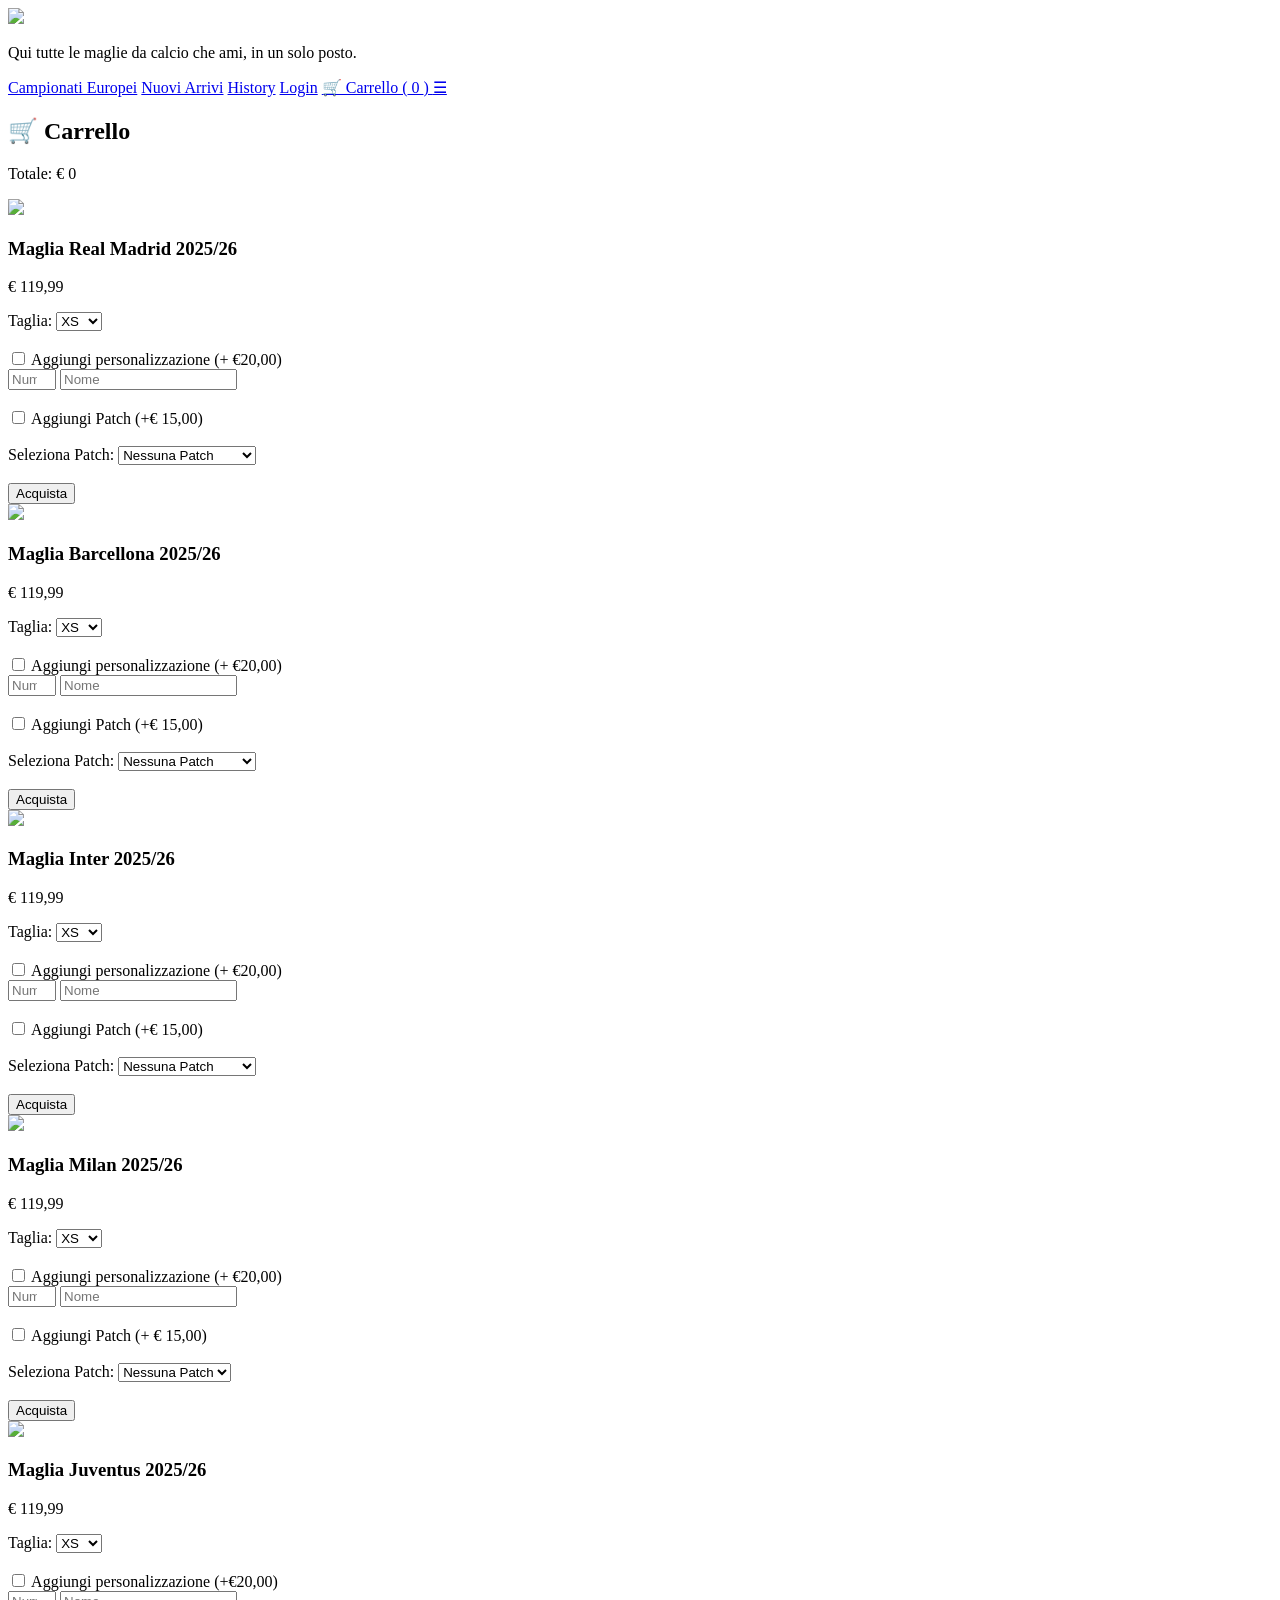
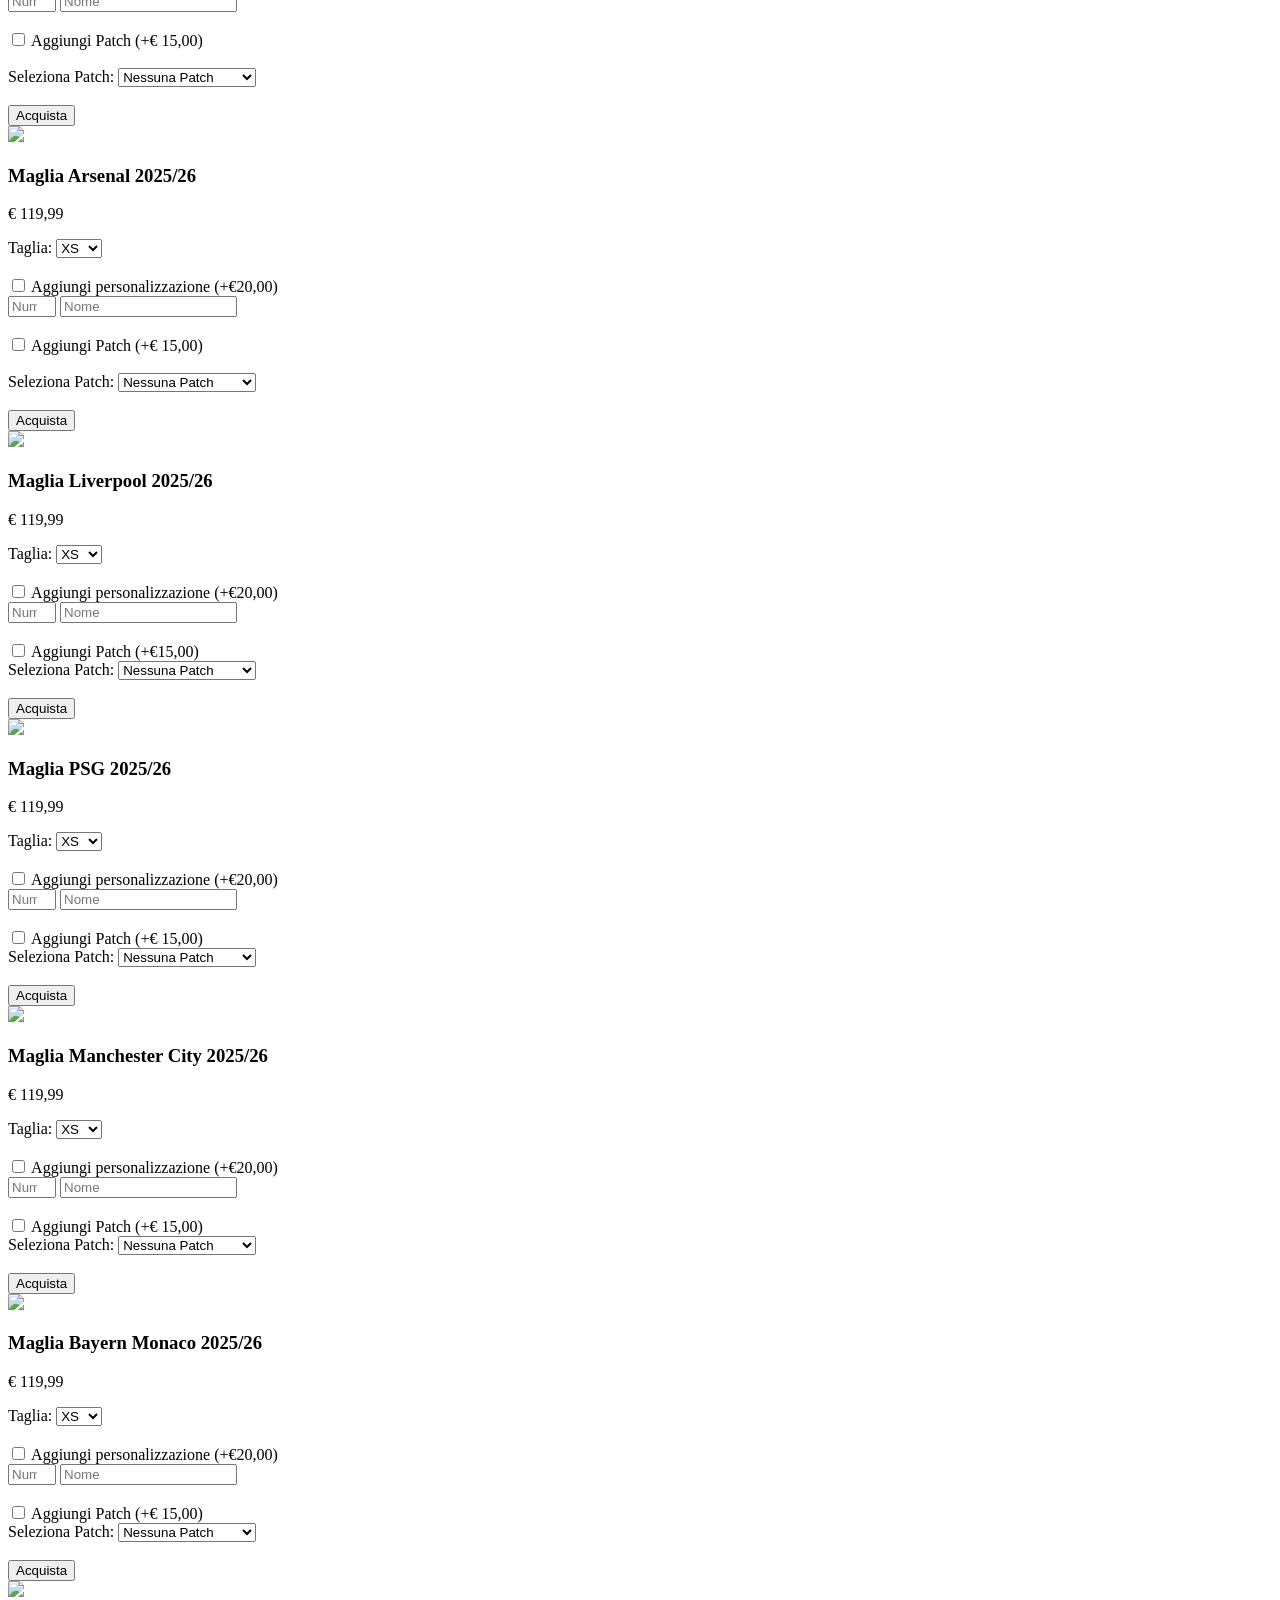
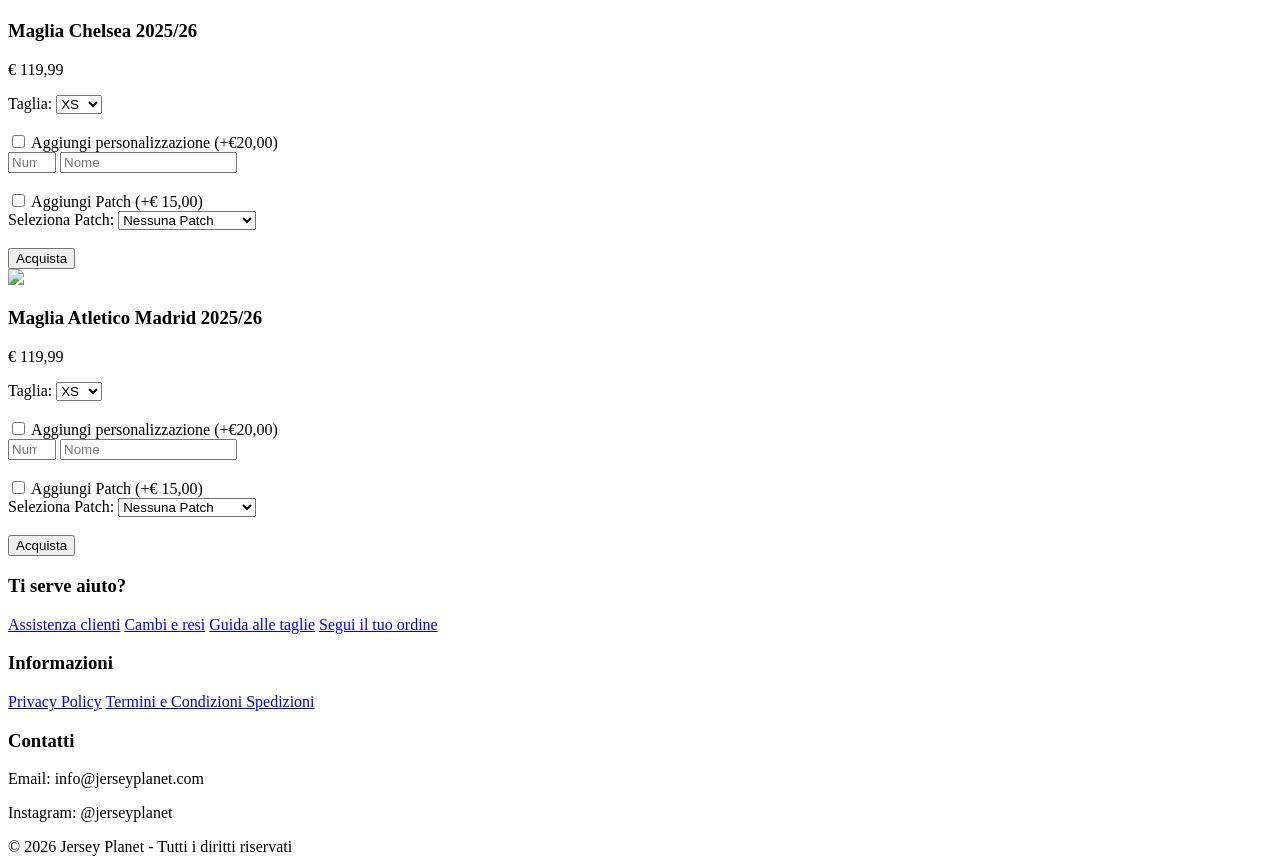
==== index.html @ 5592aa40 "Add files via upload" ====
<!DOCTYPE html> 
<html>
    <head>
        <title> Jersey Planet</title>
        <link rel="icon" type="image/png" href="Immagini/Logo/Logo Sito Web.png">
        <meta name="viewport" content="width=device-width, initial-scale=1.0">
        <link rel="stylesheet" href="style.css">
    </head>
    <body>
            <div class="header">
                <img src="Immagini/Logo/Bianco su sfondo nero jersey.jpg">
                <p> Qui tutte le maglie da calcio che ami, in un solo posto.</p>
            </div>

           
            <div class="topnav" id="myTopnav">
                <a href="#">Campionati Europei</a>
                <a href="#">Nuovi Arrivi</a>
                <a href="#">History</a>
                <a href="#" class="right">Login</a> 
                <a href="#" id="cart-button">
                    🛒 Carrello (<span id="cart-count"> 0 </span>)   
                </a>
                <a href="javascript:void(0);" class="icon" onclick="toggleMenu()">
                   ☰
                </a>
                 
            </div>

            <div class="cart">
                <h2> 🛒 Carrello </h2>
                <ul id="cart-items"></ul>
                <p class="totale">
                    Totale: € <span id="cart-total"> 0 </span></p>
                </p>
            </div>

            <div class="prodotti">
                <div class="squadra">
                    <img src="Immagini/Maglie/Maglia Real.jpg">
                    <h3> Maglia Real Madrid 2025/26 </h3>
                    <p>  € 119,99</p>
                    <form>
                    <label for="size"> Taglia:</label>
                    <select name="size">
                        <option value="XS"> XS </option>
                        <option value="S"> S </option>
                        <option value="M"> M </option>
                        <option value="L"> L </option>
                        <option value="XL"> XL </option>
                        <option value="2XL"> 2XL </option>
                    </select>
                    <br> <br>

                    <label>
                        <input type="checkbox" name="personalizzazione">
                            Aggiungi personalizzazione (+ €20,00)
                        </label>
                    <br>
                    <input type="number" placeholder="Numero" min="1" max="99">
                    <input type="nome" placeholder="Nome">
                     <br> <br>   
                    
                    <label>
                        <input type="checkbox" name="patch">
                            Aggiungi Patch (+€ 15,00)
                    </label>
                    <br> <br>
                    <label> Seleziona Patch: </label>
                    <select name="patchType">
                        <option value=""> Nessuna Patch</option>
                        <option value="La Liga"> La Liga</option>
                        <option value="Champions League"> Champions League</option>
                    </select>
                    <br> <br>
                    <button type="button"
                     onclick="addToCart('Maglia Real Madrid 2025/26',119.99)" >
                        Acquista
                    </button>
                            
                </form>
                </div>
                   

                <div class="squadra">
                    <img src="Immagini/Maglie/Maglia Barca.jpg">
                    <h3> Maglia Barcellona 2025/26</h3>
                    <p> € 119,99 </p>
                    <form>
                    <label for="size"> Taglia:</label>
                    <select name="size">
                        <option value="XS"> XS </option>
                        <option value="S"> S </option>
                        <option value="M"> M </option>
                        <option value="L"> L </option>
                        <option value="XL"> XL </option>
                        <option value="2XL">2XL</option>
                    </select>
                    <br> <br>
                    <label>
                        <input type="checkbox" name="personalizzazione">
                            Aggiungi personalizzazione (+ €20,00)
                        
                    </label>
                    <br> 
                    <input type="number" placeholder="Numero" min="1" max="99">
                    <input type="nome" placeholder="Nome">
                    
                    <br> <br>
                    <label>
                        <input type="checkbox" name="patch">
                            Aggiungi Patch (+€ 15,00)
                        
                    </label>
                    <br> <br>
                    <label> Seleziona Patch: </label>
                    <select name="patchType">
                        <option value=""> Nessuna Patch</option>
                        <option value="La Liga"> La Liga</option>
                        <option value="Champions League"> Champions League</option>
                    </select>
                    <br> <br>
                    <button type="button" onclick="addToCart('Maglia Barcellona 2025/26',119.99)" >
                        Acquista
                    </button>
                </form>
                </div>
                <div class="squadra">
                    <img src="Immagini/Maglie/Maglia Inter.jpg">
                    <h3> Maglia Inter 2025/26</h3>
                    <p> € 119,99 </p>
                    <form>
                    <label for="size"> Taglia:</label>
                    <select name="size">
                        <option value="XS"> XS </option>
                        <option value="S"> S </option>
                        <option value="M"> M </option>
                        <option value="L"> L </option>
                        <option value="XL"> XL </option>
                        <option value="2XL"> 2XL</option>
                    </select>
                    <br> <br>
                    <label>
                        <input type="checkbox" name="personalizzazione">
                            Aggiungi personalizzazione (+ €20,00)
                        
                    </label>
                    <br> 
                    <input type="number" placeholder="Numero" min="1" max="99">
                    <input type="nome" placeholder="Nome">
                    
                    <br> <br>
                    <label>
                        <input type="checkbox" name="patch">
                            Aggiungi Patch (+€ 15,00)
                    </label>
                    <br> <br>
                    <label> Seleziona Patch: </label>
                    <select name="patchType">
                        <option value=""> Nessuna Patch</option>
                        <option value="Serie A"> Serie A </option>
                        <option value="Champions League"> Champions League</option>
                    </select>
                    <br> <br>
                    <button type="button" onclick="addToCart('Maglia Inter 2025/26',119.99)" >
                        Acquista
                    </button>
                </form>
                </div>
                <div class="squadra">
                    <img src="Immagini/Maglie/Maglia Milan.jpg">
                    <h3> Maglia Milan 2025/26</h3>
                    <p> € 119,99</p>
                    <form>
                    <label for="size"> Taglia:</label>
                    <select name="size">
                        <option value="XS"> XS </option>
                        <option value="S"> S </option>
                        <option value="M"> M </option>
                        <option value="L"> L </option>
                        <option value="XL"> XL </option>
                        <option value="2XL"> 2XL</option>
                    </select>
                    <br> <br>
                    <label>
                        <input type="checkbox" name="personalizzazione">
                            Aggiungi personalizzazione (+ €20,00)
                    </label>
                    <br> 
                    <input type="number" placeholder="Numero" min="1" max="99">
                    <input type="nome" placeholder="Nome">
                    
                    <br> <br>
                    <label>
                        <input type="checkbox" name="patch">
                            Aggiungi Patch (+ € 15,00)
                    </label>
                    <br> <br>
                    <label> Seleziona Patch: </label>
                    <select name="patchType">
                        <option value=""> Nessuna Patch</option>
                        <option value="Serie A"> Serie A</option>
                    </select>
                    <br> <br>
                    <button type="button" onclick="addtoCart('Maglia Milan 2025/26',119.99)" >
                        Acquista
                    </button>
                </form>
                </div>
                <div class="squadra">
                    <img src="Immagini/Maglie/Maglia Juve.jpg">
                    <h3> Maglia Juventus 2025/26 </h3>
                    <p> € 119,99 </p>
                    <form>
                        <label for="size"> Taglia:</label>
                        <select name="size">
                            <option value="XS"> XS</option>
                            <option value="S"> S</option>
                            <option value="M"> M</option>
                            <option value="L"> L</option>
                            <option value="XL"> XL</option>
                            <option value="2XL"> 2XL</option>
                        </select>
                        <br> <br>
                        <label>
                            <input type="checkbox" name="personalizzazione">
                            Aggiungi personalizzazione (+€20,00)
                            
                        </label>
                        <br>
                        <input type="number" placeholder="Numero" min="1" max="99">
                        <input type="nome" placeholder="Nome">
                        
                        <br> <br>
                        <label>
                            <input type="checkbox" name="patch">
                            Aggiungi Patch (+€ 15,00)
                        </label>
                        <br> <br>
                    <label> Seleziona Patch: </label>
                    <select name="patchType">
                        <option value=""> Nessuna Patch</option>
                        <option value="Serie a"> Serie A</option>
                        <option value="Champions League"> Champions League</option>
                    </select>
                        <br> <br>
                        <button type="button" onclick="addToCart('Maglia Juventus 2025/26',119.99)" >
                        Acquista
                    </button>
                    </form>
                    
                </div>
                <div class="squadra">
                    <img src="Immagini/Maglie/Maglia Arsenal.jpg">
                    <h3> Maglia Arsenal 2025/26 </h3>
                    <p> € 119,99 </p>
                    <form>
                        <label for="size"> Taglia:</label>
                        <select name="size">
                            <option value="XS"> XS</option>
                            <option value="S"> S</option>
                            <option value="M"> M</option>
                            <option value="L"> L</option>
                            <option value="XL"> XL</option>
                            <option value="2XL"> 2XL</option>
                        </select>
                        <br> <br>
                        <label>
                            <input type="checkbox" name="personalizzazione">
                            Aggiungi personalizzazione (+€20,00)
                            
                        </label>
                        <br>
                        <input type="number" placeholder="Numero" min="1" max="99">
                        <input type="nome" placeholder="Nome">
                        
                        <br> <br>
                        <label>
                            <input type="checkbox" name="patch">
                            Aggiungi Patch (+€ 15,00)
                        </label>
                        <br> <br>
                    <label> Seleziona Patch: </label>
                    <select name="patchType">
                        <option value=""> Nessuna Patch</option>
                        <option value="Premier League"> Premier League</option>
                        <option value="Champions League"> Champions League</option>
                    </select>
                        <br> <br>
                        <button type="button" onclick="addToCart('Maglia Arsenal 2025/26',119.99)" >
                        Acquista
                    </button>
                    </form>
                    
                </div>
                <div class="squadra">
                    <img src="Immagini/Maglie/Maglia Liverpool.jpg">
                    <h3> Maglia Liverpool 2025/26 </h3>
                    <p> € 119,99 </p>
                    <form>
                        <label for="size"> Taglia: </label>
                        <select name="size">
                            <option value="XS"> XS</option>
                            <option value="S"> S</option>
                            <option value="M"> M</option>
                            <option value="L"> L</option>
                            <option value="XL"> XL </option>
                            <option value="2XL"> 2XL</option>
                        </select>
                        <br> <br>
                        <label>
                            <input type="checkbox" name="personalizzazione">
                            Aggiungi personalizzazione (+€20,00)
                            
                        </label>
                        <br>
                        <input type="number" placeholder="Numero" min="1" max="99"> 
                        <input type="nome" placeholder="Nome">  
                        <br> <br>
                        <label>
                            <input type="checkbox" name="patch">
                            Aggiungi Patch (+€15,00)
                        </label>
                        <br> 
                        <label> Seleziona Patch: </label>
                        <select name="patchType">
                        <option value=""> Nessuna Patch</option>
                        <option value="Premier League"> Premier League</option>
                        <option value="Champions League"> Champions League</option>
                        </select>
                        <br> <br> 
                        <button type="button" onclick="addToCart('Maglia Liverpool 2025/26',119.99)" >
                        Acquista
                    </button>
                    </form>
                </div>
                <div class="squadra">
                    <img src="Immagini/Maglie/Maglia PSG.jpg">
                    <h3> Maglia PSG 2025/26 </h3>
                    <p> € 119,99 </p>
                    <form>
                        <label for="size"> Taglia: </label>
                        <select name="size">
                            <option value="XS"> XS</option>
                            <option value="S"> S</option>
                            <option value="M"> M</option>
                            <option value="L"> L</option>
                            <option value="XL"> XL </option>
                            <option value="2XL"> 2XL</option>
                        </select>
                        <br> <br>
                        <label>
                            <input type="checkbox" name="personalizzazione">
                            Aggiungi personalizzazione (+€20,00)
                            
                        </label>
                        <br>
                        <input type="number" placeholder="Numero" min="1" max="99"> 
                        <input type="nome" placeholder="Nome">  
                        <br> <br>
                        <label>
                            <input type="checkbox" name="patch">
                            Aggiungi Patch (+€ 15,00)
                        </label>
                        <br> 
                        <label> Seleziona Patch: </label>
                        <select name="patchType">
                        <option value=""> Nessuna Patch</option>
                        <option value="Ligue 1"> Ligue 1</option>
                        <option value="Champions League"> Champions League</option>
                        </select>
                        <br> <br> 
                        <button type="button" onclick="addToCart('Maglia PSG 2025/26',119.99)" >
                        Acquista
                    </button>
                    </form>
                </div>
                <div class="squadra">
                    <img src="Immagini/Maglie/Maglia City.jpg">
                    <h3> Maglia Manchester City 2025/26 </h3>
                    <p> € 119,99 </p>
                    <form>
                        <label for="size"> Taglia: </label>
                        <select name="size">
                            <option value="XS"> XS</option>
                            <option value="S"> S</option>
                            <option value="M"> M</option>
                            <option value="L"> L</option>
                            <option value="XL"> XL </option>
                            <option value="2XL"> 2XL</option>
                        </select>
                        <br> <br>
                        <label>
                            <input type="checkbox" name="personalizzazione">
                            Aggiungi personalizzazione (+€20,00)
                            
                        </label>
                        <br>
                        <input type="number" placeholder="Numero" min="1" max="99"> 
                        <input type="nome" placeholder="Nome">  
                        <br> <br>
                        <label>
                            <input type="checkbox" name="patch">
                            Aggiungi Patch (+€ 15,00)
                        </label>
                        <br> 
                        <label> Seleziona Patch: </label>
                        <select name="patchType">
                        <option value=""> Nessuna Patch</option>
                        <option value="Ligue 1"> Premier League</option>
                        <option value="Champions League"> Champions League</option>
                        </select>
                        <br> <br> 
                        <button type="button" onclick="addToCart('Maglia Manchester City 2025/26',119.99)" >
                        Acquista
                    </button>
                    </form>
                </div>
                <div class="squadra">
                    <img src="Immagini/Maglie/Maglia Bayern.jpg">
                    <h3> Maglia Bayern Monaco 2025/26 </h3>
                    <p> € 119,99 </p>
                    <form>
                        <label for="size"> Taglia: </label>
                        <select name="size">
                            <option value="XS"> XS</option>
                            <option value="S"> S</option>
                            <option value="M"> M</option>
                            <option value="L"> L</option>
                            <option value="XL"> XL </option>
                            <option value="2XL"> 2XL</option>
                        </select>
                        <br> <br>
                        <label>
                            <input type="checkbox" name="personalizzazione">
                            Aggiungi personalizzazione (+€20,00)
                            
                        </label>
                        <br>
                        <input type="number" placeholder="Numero" min="1" max="99"> 
                        <input type="nome" placeholder="Nome">  
                        <br> <br>
                        <label>
                            <input type="checkbox" name="patch">
                            Aggiungi Patch (+€ 15,00)
                        </label>
                        <br> 
                        <label> Seleziona Patch: </label>
                        <select name="patchType">
                        <option value=""> Nessuna Patch</option>
                        <option value="Bundesliga"> Bundesliga</option>
                        <option value="Champions League"> Champions League</option>
                        </select>
                        <br> <br> 
                        <button type="button" onclick="addToCart('Maglia Bayern Monaco 2025/26',119.99)" >
                        Acquista
                    </button>
                    </form>
                </div>
                <div class="squadra">
                    <img src="Immagini/Maglie/Maglia Chelsea.jpg">
                    <h3> Maglia Chelsea 2025/26 </h3>
                    <p> € 119,99 </p>
                    <form>
                        <label for="size"> Taglia: </label>
                        <select name="size">
                            <option value="XS"> XS</option>
                            <option value="S"> S</option>
                            <option value="M"> M</option>
                            <option value="L"> L</option>
                            <option value="XL"> XL </option>
                            <option value="2XL"> 2XL</option>
                        </select>
                        <br> <br>
                        <label>
                            <input type="checkbox" name="personalizzazione">
                            Aggiungi personalizzazione (+€20,00)
                            
                        </label>
                        <br>
                        <input type="number" placeholder="Numero" min="1" max="99"> 
                        <input type="nome" placeholder="Nome">  
                        <br> <br>
                        <label>
                            <input type="checkbox" name="patch">
                            Aggiungi Patch (+€ 15,00)
                        </label>
                        <br> 
                        <label> Seleziona Patch: </label>
                        <select name="patchType">
                        <option value=""> Nessuna Patch</option>
                        <option value="Premier League"> Premier League</option>
                        <option value="Champions League"> Champions League</option>
                        </select>
                        <br> <br> 
                        <button type="button" onclick="addToCart('Maglia Chelsea 2025/26',119.99)" >
                        Acquista
                    </button>
                    </form>
                </div>
                <div class="squadra">
                    <img src="Immagini/Maglie/Maglia Atletico.jpg">
                    <h3> Maglia Atletico Madrid 2025/26 </h3>
                    <p> € 119,99 </p>
                    <form>
                        <label for="size"> Taglia: </label>
                        <select name="size">
                            <option value="XS"> XS</option>
                            <option value="S"> S</option>
                            <option value="M"> M</option>
                            <option value="L"> L</option>
                            <option value="XL"> XL </option>
                            <option value="2XL"> 2XL</option>
                        </select>
                        <br> <br>
                        <label>
                            <input type="checkbox" name="personalizzazione">
                            Aggiungi personalizzazione (+€20,00)
                            
                        </label>
                        <br>
                        <input type="number" placeholder="Numero" min="1" max="99"> 
                        <input type="nome" placeholder="Nome">  
                        <br> <br>
                        <label>
                            <input type="checkbox" name="patch">
                            Aggiungi Patch (+€ 15,00)
                        </label>
                        <br> 
                        <label> Seleziona Patch: </label>
                        <select name="patchType">
                        <option value=""> Nessuna Patch</option>
                        <option value="La Liga"> La Liga</option>
                        <option value="Champions League"> Champions League</option>
                        </select>
                        <br> <br> 
                        <button type="button" onclick="addToCart('Maglia Atletico Madrid 2025/26',119.99)" >
                        Acquista
                    </button>
                    </form>
                </div>

                

            </div>
            
            <script>
                function toggleMenu() {
                    var menu = document.getElementById("myTopnav");
                    if (menu.className === "topnav"){
                        menu.className = "topnav responsive";
                    } else {
                        menu.className = "topnav";
                    }
                }
            </script>
            <script>

                let cart=[];
                let total = 0;

                function addToCart(nome,prezzo) {
                    cart.push({
                        nome:nome,
                        prezzo:prezzo
                    });

                    total +=prezzo;
                    updateCart();
                }

                function updateCart() {

                    let cartItems = document.getElementById("cart-items");
                    cartItems.innerHTML = "";
                    cart.forEach (function(prodotto) {

                        let li= document.createElement("li");
                        li.textContent = prodotto.nome + " €" + prodotto.prezzo;
                        cartItems.appendChild(li);
                });

                document.getElementById("cart-total").textContent = total.toFixed(2);
                document.getElementById("cart-count").textContent = cart.length;

                }

            



            </script>

            <footer class="footer">
                <div class="footer-content">
                    <div class="footer-section">
                        <h3>Ti serve aiuto? </h3> 
                        <a href="#"> Assistenza clienti</a>
                        <a href="#"> Cambi e resi</a>
                        <a href="#"> Guida alle taglie</a>
                        <a href="#"> Segui il tuo ordine</a>
                    </div>
                    <div class="footer-section">
                        <h3> Informazioni </h3>
                        <a href="#"> Privacy Policy</a>
                        <a href="#"> Termini e Condizioni </a>
                        <a href="#"> Spedizioni </a>
                    </div>
                    <div class="footer-section">
                        <h3> Contatti </h3>
                        <p> Email: info@jerseyplanet.com</p>
                        <p> Instagram: @jerseyplanet</p>
                    </div>
                </div>
                <div class="footer-bottom">
                    © 2026 Jersey Planet - Tutti i diritti riservati
                </div>
            </footer>


                 


    
        </body>
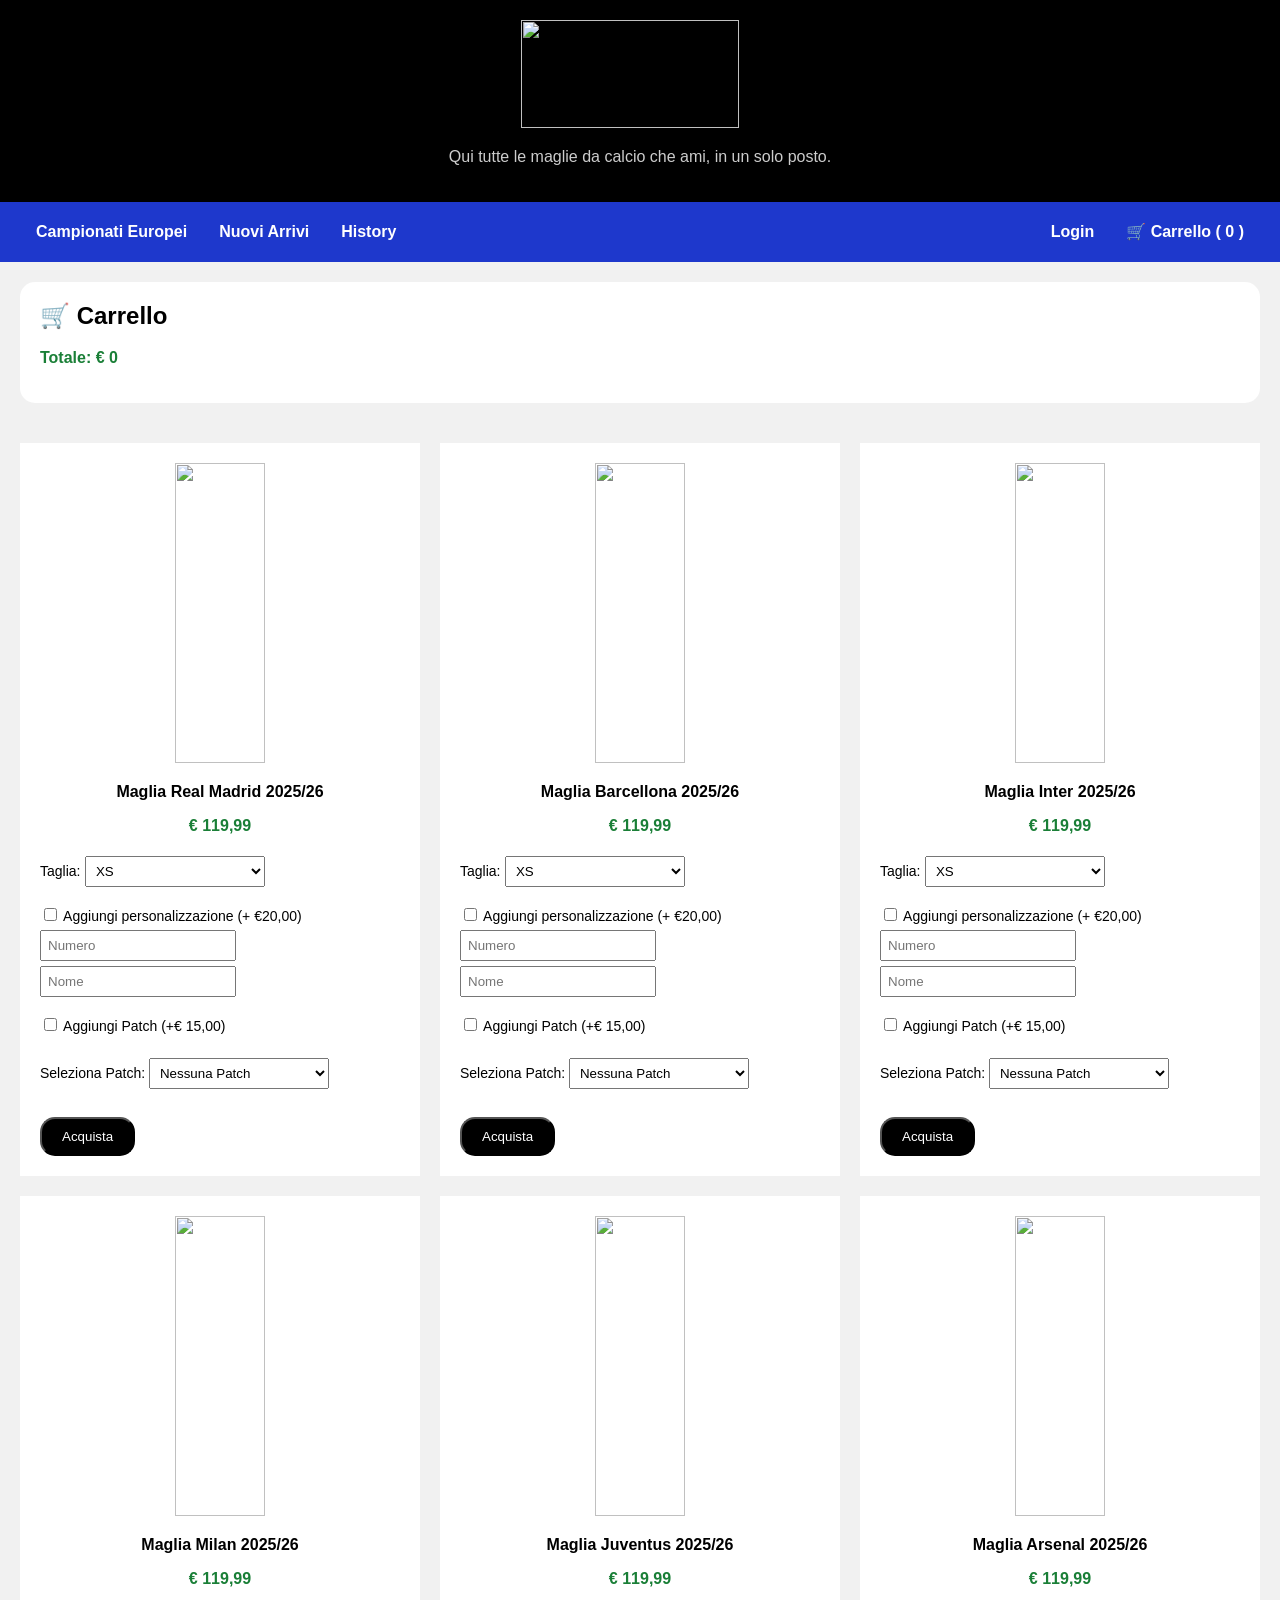
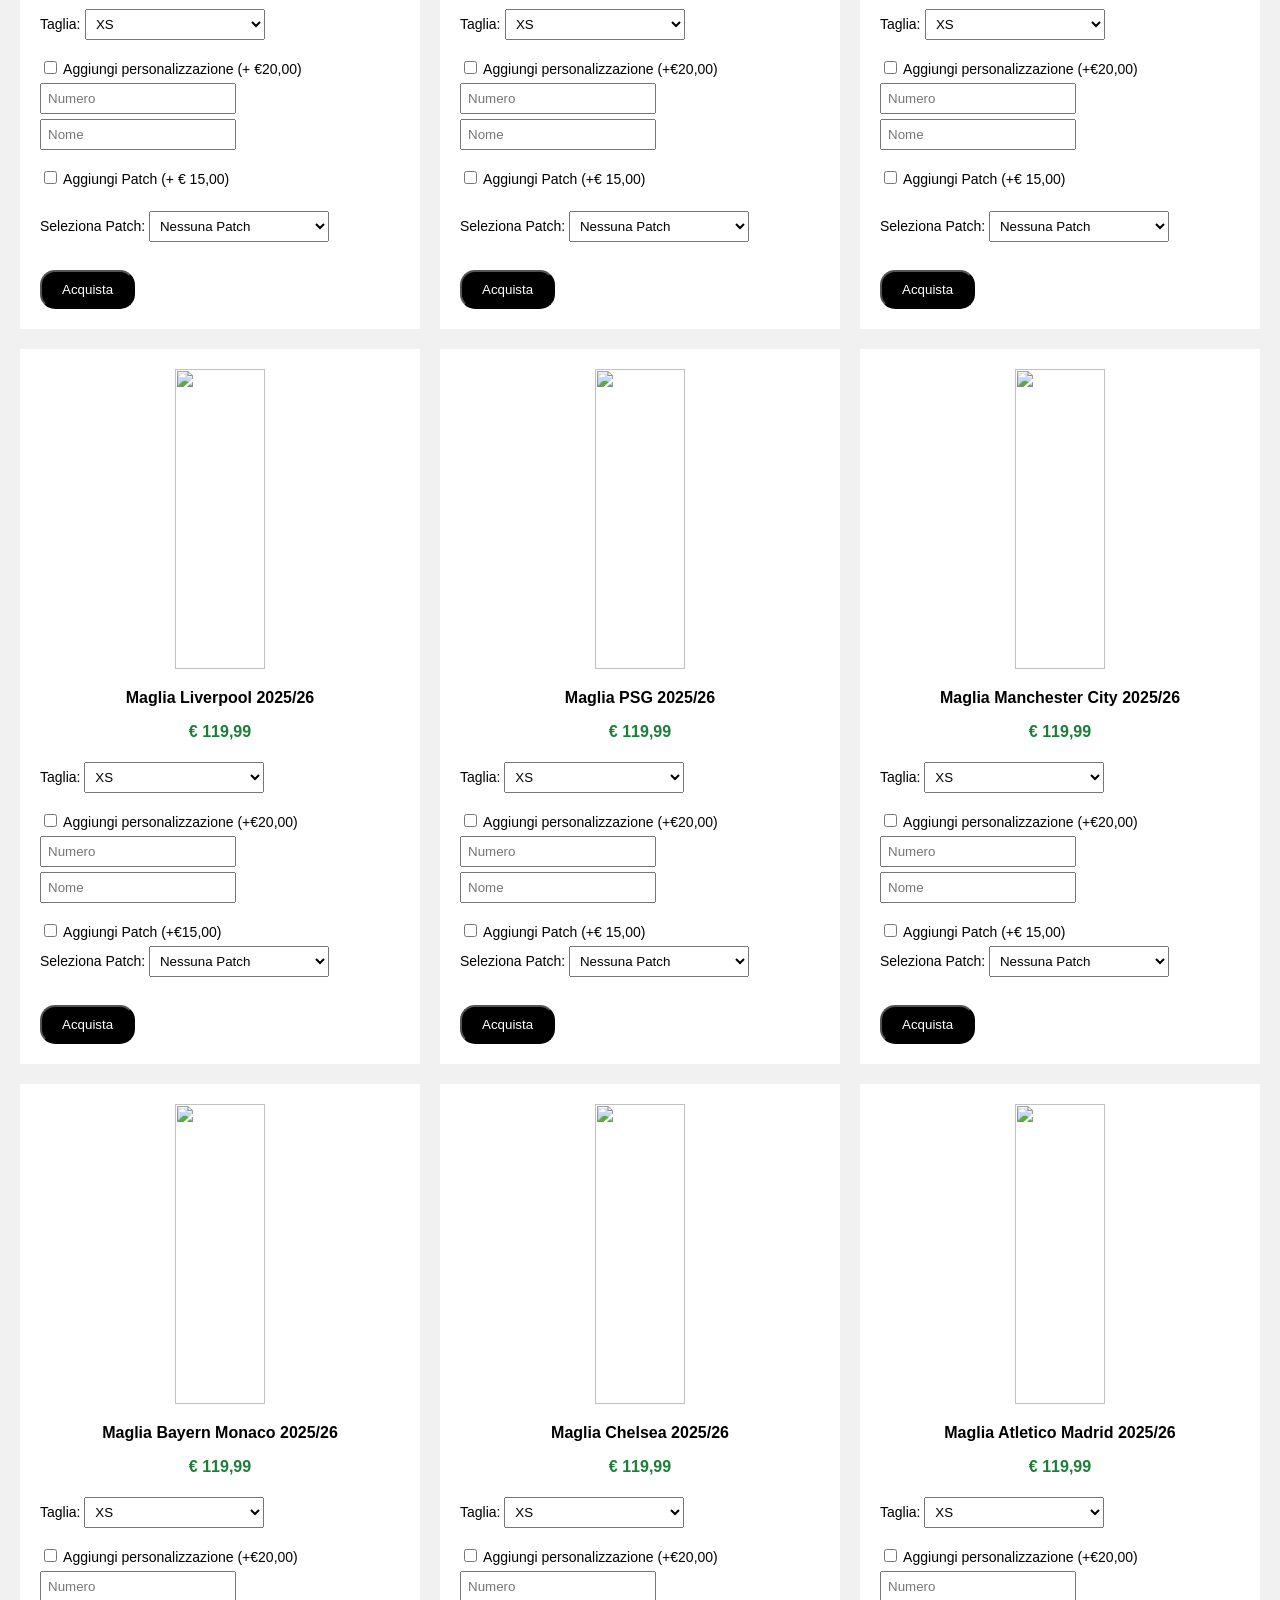
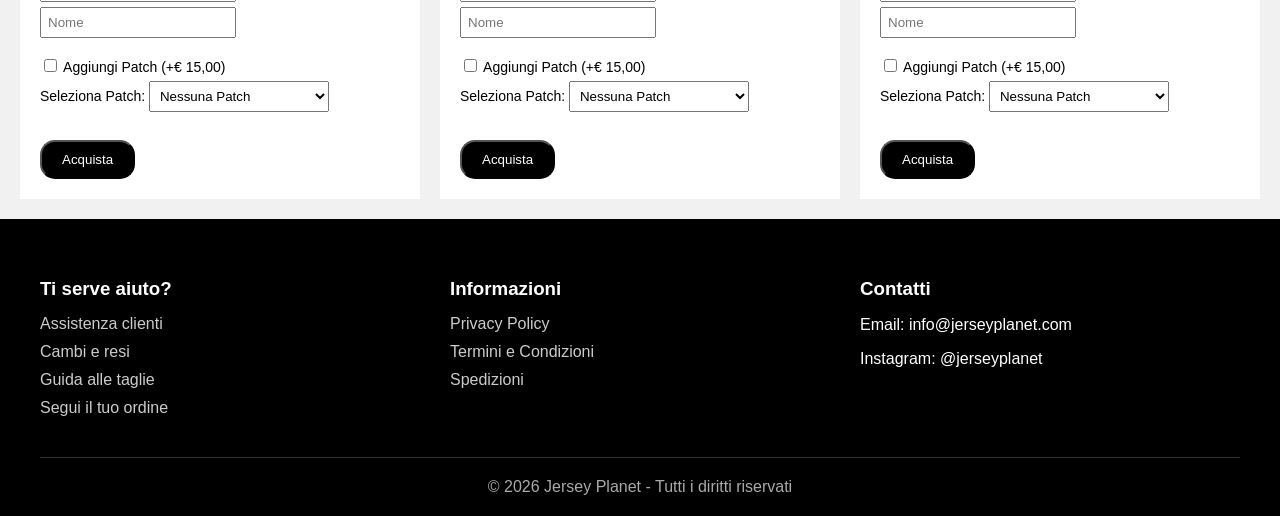
==== commit d8626075: "Add files via upload" ====
--- a/index.html
+++ b/index.html
@@ -2,13 +2,13 @@
 <html>
     <head>
         <title> Jersey Planet</title>
-        <link rel="icon" type="image/png" href="Immagini/Logo/Logo Sito Web.png">
+        <link rel="icon" type="image/png" href="./Immagini/Logo/Logo-Sito-Web.png">
         <meta name="viewport" content="width=device-width, initial-scale=1.0">
         <link rel="stylesheet" href="style.css">
     </head>
     <body>
             <div class="header">
-                <img src="Immagini/Logo/Bianco su sfondo nero jersey.jpg">
+                <img src="./Immagini/Logo/Bianco-su-sfondo-nero-jersey.jpg">
                 <p> Qui tutte le maglie da calcio che ami, in un solo posto.</p>
             </div>
 
@@ -37,7 +37,7 @@
 
             <div class="prodotti">
                 <div class="squadra">
-                    <img src="Immagini/Maglie/Maglia Real.jpg">
+                    <img src="./Immagini/Maglie/Maglia-Real.jpg">
                     <h3> Maglia Real Madrid 2025/26 </h3>
                     <p>  € 119,99</p>
                     <form>
@@ -83,7 +83,7 @@
                    
 
                 <div class="squadra">
-                    <img src="Immagini/Maglie/Maglia Barca.jpg">
+                    <img src="./Immagini/Maglie/Maglia-Barca.jpg">
                     <h3> Maglia Barcellona 2025/26</h3>
                     <p> € 119,99 </p>
                     <form>
@@ -126,7 +126,7 @@
                 </form>
                 </div>
                 <div class="squadra">
-                    <img src="Immagini/Maglie/Maglia Inter.jpg">
+                    <img src="./Immagini/Maglie/Maglia-Inter.jpg">
                     <h3> Maglia Inter 2025/26</h3>
                     <p> € 119,99 </p>
                     <form>
@@ -168,7 +168,7 @@
                 </form>
                 </div>
                 <div class="squadra">
-                    <img src="Immagini/Maglie/Maglia Milan.jpg">
+                    <img src="./Immagini/Maglie/Maglia-Milan.jpg">
                     <h3> Maglia Milan 2025/26</h3>
                     <p> € 119,99</p>
                     <form>
@@ -208,7 +208,7 @@
                 </form>
                 </div>
                 <div class="squadra">
-                    <img src="Immagini/Maglie/Maglia Juve.jpg">
+                    <img src="./Immagini/Maglie/Maglia-Juve.jpg">
                     <h3> Maglia Juventus 2025/26 </h3>
                     <p> € 119,99 </p>
                     <form>
@@ -251,7 +251,7 @@
                     
                 </div>
                 <div class="squadra">
-                    <img src="Immagini/Maglie/Maglia Arsenal.jpg">
+                    <img src="./Immagini/Maglie/Maglia-Arsenal.jpg">
                     <h3> Maglia Arsenal 2025/26 </h3>
                     <p> € 119,99 </p>
                     <form>
@@ -294,7 +294,7 @@
                     
                 </div>
                 <div class="squadra">
-                    <img src="Immagini/Maglie/Maglia Liverpool.jpg">
+                    <img src="./Immagini/Maglie/Maglia-Liverpool.jpg">
                     <h3> Maglia Liverpool 2025/26 </h3>
                     <p> € 119,99 </p>
                     <form>
@@ -335,7 +335,7 @@
                     </form>
                 </div>
                 <div class="squadra">
-                    <img src="Immagini/Maglie/Maglia PSG.jpg">
+                    <img src="./Immagini/Maglie/Maglia-PSG.jpg">
                     <h3> Maglia PSG 2025/26 </h3>
                     <p> € 119,99 </p>
                     <form>
@@ -376,7 +376,7 @@
                     </form>
                 </div>
                 <div class="squadra">
-                    <img src="Immagini/Maglie/Maglia City.jpg">
+                    <img src="./Immagini/Maglie/Maglia-City.jpg">
                     <h3> Maglia Manchester City 2025/26 </h3>
                     <p> € 119,99 </p>
                     <form>
@@ -417,7 +417,7 @@
                     </form>
                 </div>
                 <div class="squadra">
-                    <img src="Immagini/Maglie/Maglia Bayern.jpg">
+                    <img src="./Immagini/Maglie/Maglia-Bayern.jpg">
                     <h3> Maglia Bayern Monaco 2025/26 </h3>
                     <p> € 119,99 </p>
                     <form>
@@ -458,7 +458,7 @@
                     </form>
                 </div>
                 <div class="squadra">
-                    <img src="Immagini/Maglie/Maglia Chelsea.jpg">
+                    <img src="./Immagini/Maglie/Maglia-Chelsea.jpg">
                     <h3> Maglia Chelsea 2025/26 </h3>
                     <p> € 119,99 </p>
                     <form>
--- a/style.css
+++ b/style.css
@@ -0,0 +1,248 @@
+body {
+  margin: 0;
+  font-family: Arial, sans-serif;
+  background-color: #f1f1f1;
+}
+
+.header {
+  padding: 20px 20px;
+  text-align: center;
+  background: black;
+  color: white;
+}
+
+.header p {
+  color: #ccc;
+}
+
+.header img {
+  width: 217.5px;
+  height: 107.5px;
+  float: center;
+  margin-right: 20px;
+} 
+
+.topnav {
+  display: flex;
+  align-items: center;
+  background-color: #1e38cc;
+  padding: 0 20px;
+  position: relative;
+  min-height: 60px;
+}
+
+.topnav a {
+  color: white;
+  padding: 14px 16px;
+  font-weight: bold;
+  text-decoration: none;
+  display:block;
+}
+
+.topnav a:hover {
+  background-color: #ddd;
+  color: black;
+}
+
+.topnav .right {
+  margin-left: auto;
+}
+.topnav .icon {
+  display:none;
+}
+
+
+.prodotti {
+  display: grid;
+  grid-template-columns: repeat(3, 1fr); 
+  gap: 20px;
+  padding: 20px;
+}
+
+
+.squadra {
+  background: white;
+  padding: 20px;
+  text-align: center;
+  
+}
+
+.squadra img {
+  width: 50%;
+  height: 300px;
+  object-fit:contain;
+}
+
+.squadra h3 {
+  font-size: 16px;
+}
+
+.squadra p {
+  font-weight: bold;
+  color: #1a7f37;
+}
+
+
+.squadra button {
+  background: black;
+  color: white;
+  padding: 10px 20px;
+  margin-top: 10px;
+  border-radius: 15px;
+}
+
+.squadra button:hover {
+  background: #00cc66;
+}
+
+.squadra form {
+  margin-top: 5px;
+  text-align: left;
+}
+
+.squadra select,
+.squadra input[type="text"],
+.squadra input[type="number"],
+.squadra input[type="nome"] {
+  width: 50%;
+  padding: 6px;
+  margin-top: 5px;
+}
+
+.squadra label {
+  font-size: 14px;
+}
+
+
+
+@media screen and (max-width: 768px) {
+
+  .topnav {
+    display: block;
+    padding:0;
+  }
+
+  .topnav .icon {
+    display: block;
+    position:absolute;
+    right: 15px;
+    top: 4px;
+    z-index: 1000;
+    font-size: 30px;
+    border: none;
+    background: none;
+  }
+
+  .topnav a {
+    display: none;
+    width: 100%;
+    padding: 16px;
+    box-sizing: border-box;
+    border-top: 1px solid rgba(255,255,255,0.2);
+  }
+
+  .topnav a.icon {
+    display: block;
+    width: auto;
+    border: none;
+    padding:8px 12px;
+    text-align: right;
+    font-size: 30px;
+    background-color: #1e38cc;
+    line-height: 1;
+  }
+
+  .topnav.responsive a:not(.icon) {
+    display: block;
+    text-align: left;
+    background-color: #1e38cc;
+  }
+
+  .topnav.responsive .icon {
+    text-align: right;
+  }
+
+  .prodotti {
+    grid-template-columns: 1fr;
+  }
+
+  .squadra img {
+    width: 80%;
+    height: auto;
+  }
+
+  .squadra select,
+  .squadra input[type="text"],
+  .squadra input[type="number"],
+  .squadra input[type="nome"] {
+    width: 100%;
+  }
+}
+
+.cart {
+  background: white;
+  padding: 20px;
+  margin: 20px;
+  border-radius: 15px;
+}
+
+.cart h2 {
+  margin-top:0;
+}
+
+.cart ul {
+  list-style: none;
+  padding: 0;
+}
+
+.cart li {
+  padding: 10px 0;
+  border-bottom: 1px solid #ddd;
+}
+
+.totale {
+  font-weight: bold;
+  margin-top: 15px;
+  color: #1a7f37;
+}
+
+.footer {
+  background-color: black;
+  color: white;
+  padding: 40px 40px 20px;
+}
+  
+.footer-content {
+  display: flex;
+  justify-content: space-between;
+  flex-wrap: wrap;
+  gap:30px;
+} 
+
+.footer-section {
+  flex: 1;
+  min-width: 200px;
+}
+
+.footer-section h3 {
+  margin-bottom: 15px;
+}
+
+.footer-section a {
+  display: block;
+  color: #ccc;
+  text-decoration: none;
+  margin-bottom: 10px;
+}
+
+.footer-section a:hover {
+  color: white;
+}
+
+.footer-bottom {
+  text-align: center;
+  margin-top: 30px;
+  border-top: 1px solid #333;
+  padding-top:20px;
+  color:#aaa;
+}
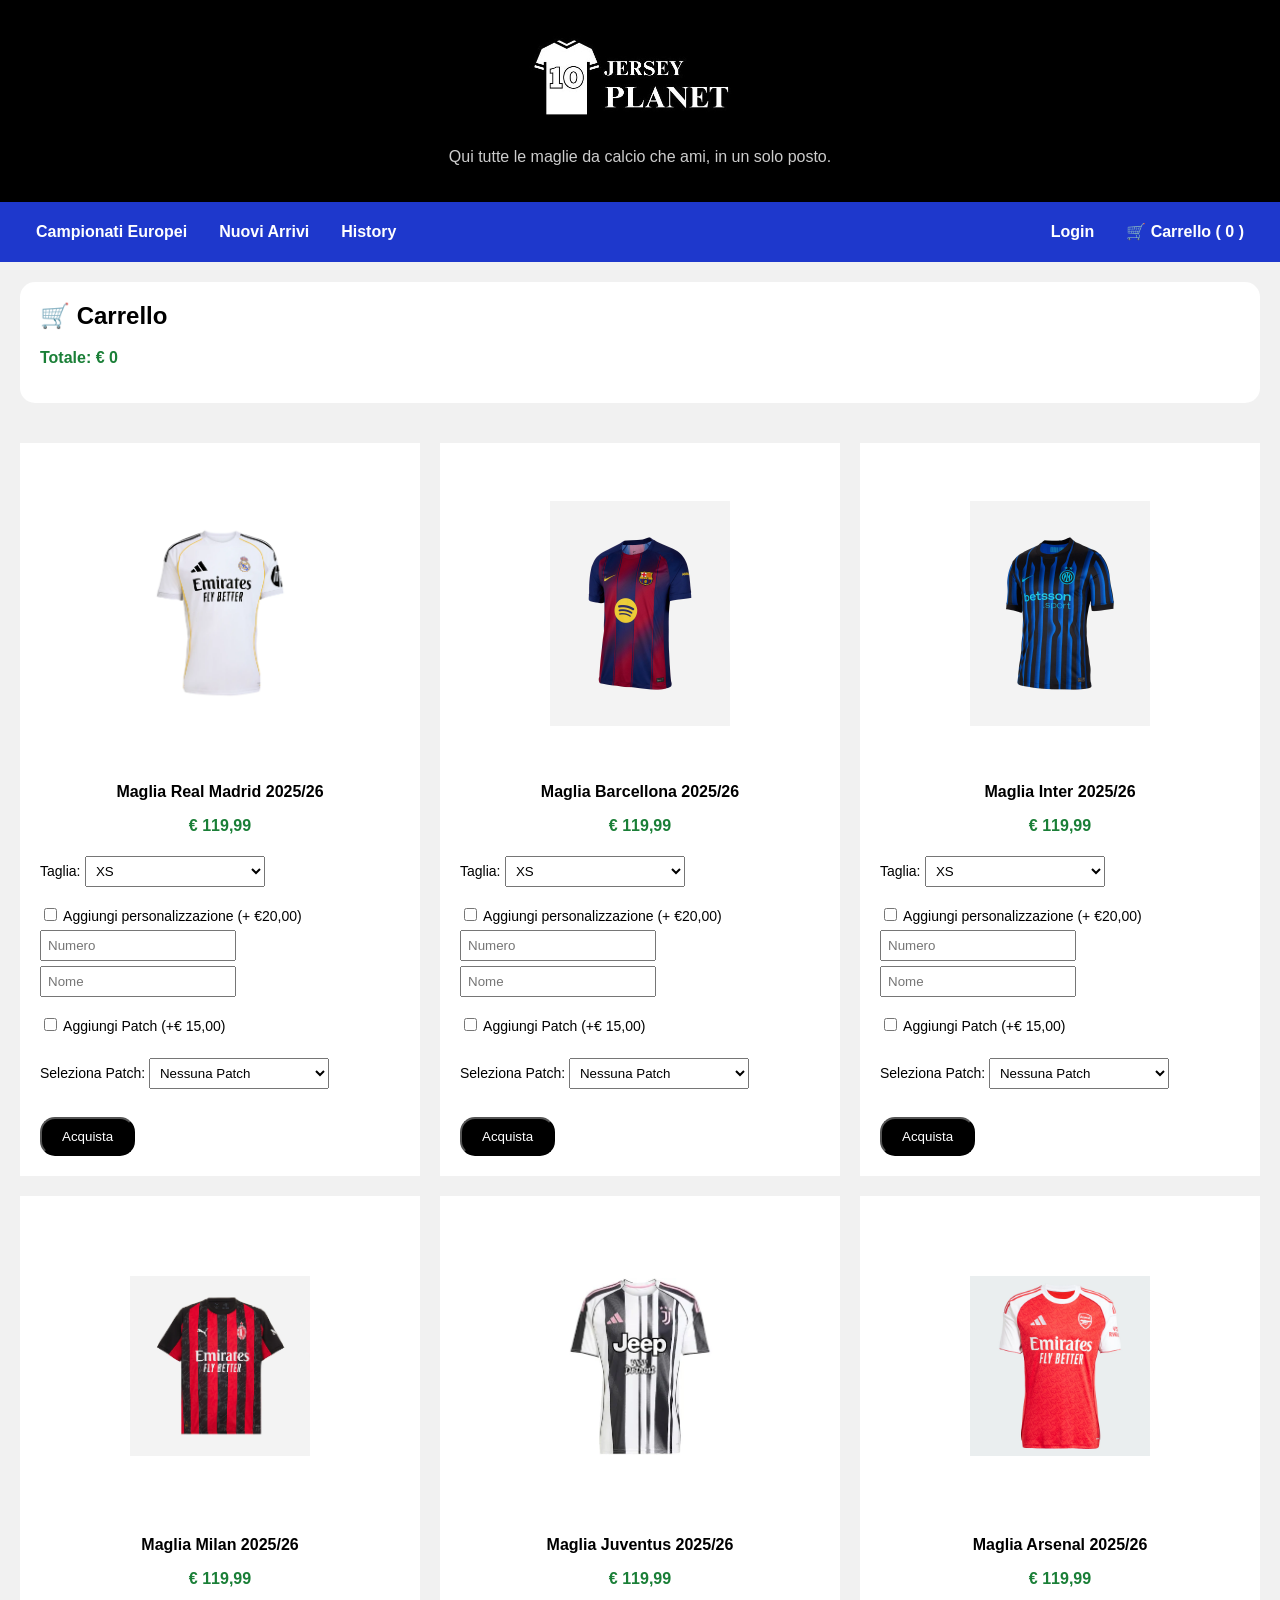
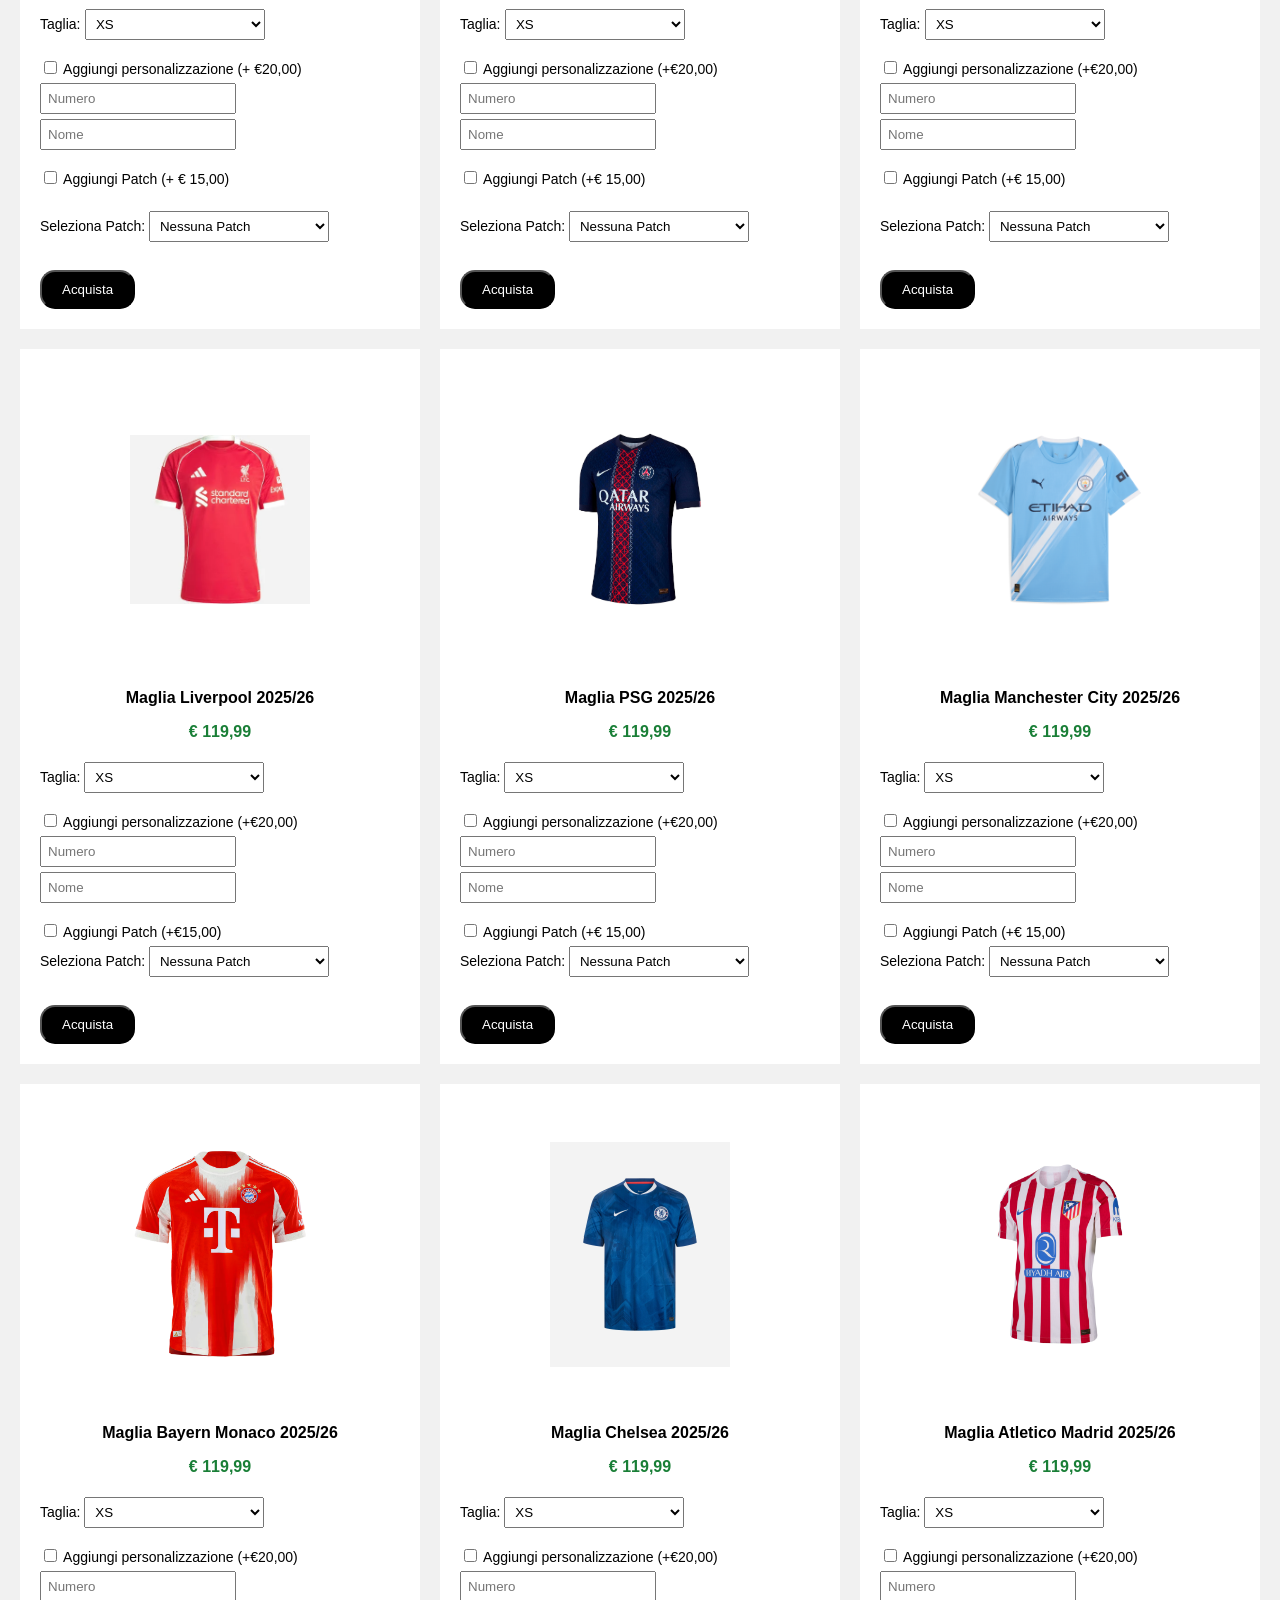
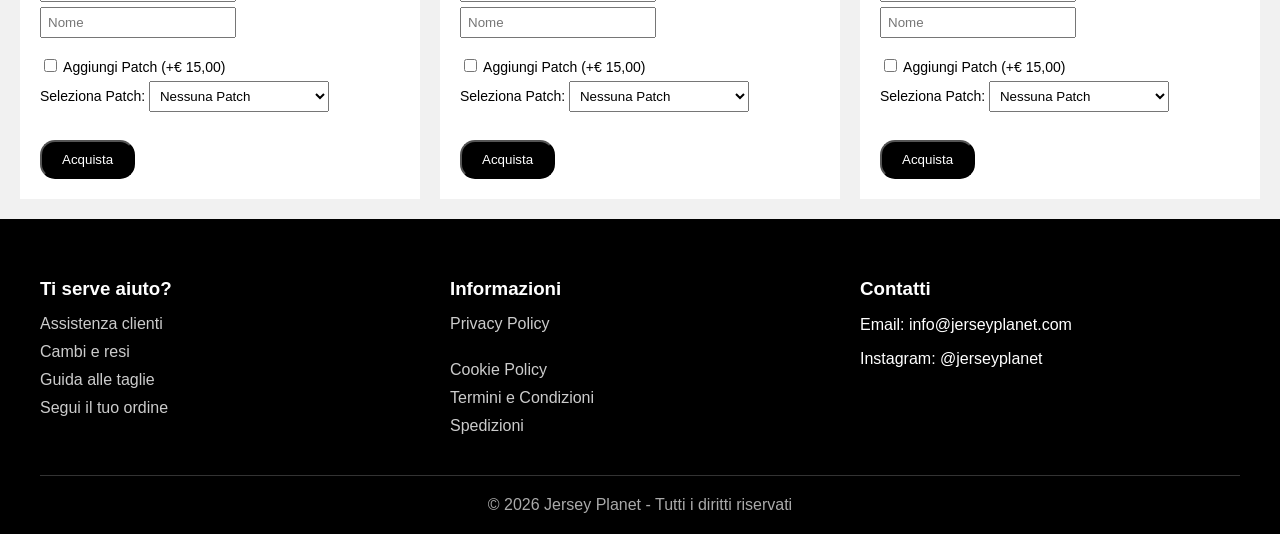
==== commit a6ff8a81: "Add files via upload" ====
--- a/index.html
+++ b/index.html
@@ -1,14 +1,15 @@
 <!DOCTYPE html> 
 <html>
     <head>
+        <script type="text/javascript" src="https://embeds.iubenda.com/widgets/162ec112-9de8-4b46-9353-f0dd017a5634.js"></script>
         <title> Jersey Planet</title>
-        <link rel="icon" type="image/png" href="./Immagini/Logo/Logo-Sito-Web.png">
+        <link rel="icon" type="image/png" href="Immagini/Logo/Logo-Sito-Web.png">
         <meta name="viewport" content="width=device-width, initial-scale=1.0">
         <link rel="stylesheet" href="style.css">
     </head>
     <body>
             <div class="header">
-                <img src="./Immagini/Logo/Bianco-su-sfondo-nero-jersey.jpg">
+                <img src="Immagini/Logo/Bianco-su-sfondo-nero-jersey.jpg">
                 <p> Qui tutte le maglie da calcio che ami, in un solo posto.</p>
             </div>
 
@@ -37,7 +38,7 @@
 
             <div class="prodotti">
                 <div class="squadra">
-                    <img src="./Immagini/Maglie/Maglia-Real.jpg">
+                    <img src="Immagini/Maglie/Maglia-Real.jpg">
                     <h3> Maglia Real Madrid 2025/26 </h3>
                     <p>  € 119,99</p>
                     <form>
@@ -83,7 +84,7 @@
                    
 
                 <div class="squadra">
-                    <img src="./Immagini/Maglie/Maglia-Barca.jpg">
+                    <img src="Immagini/Maglie/Maglia-Barca.jpg">
                     <h3> Maglia Barcellona 2025/26</h3>
                     <p> € 119,99 </p>
                     <form>
@@ -126,7 +127,7 @@
                 </form>
                 </div>
                 <div class="squadra">
-                    <img src="./Immagini/Maglie/Maglia-Inter.jpg">
+                    <img src="Immagini/Maglie/Maglia-Inter.jpg">
                     <h3> Maglia Inter 2025/26</h3>
                     <p> € 119,99 </p>
                     <form>
@@ -168,7 +169,7 @@
                 </form>
                 </div>
                 <div class="squadra">
-                    <img src="./Immagini/Maglie/Maglia-Milan.jpg">
+                    <img src="Immagini/Maglie/Maglia-Milan.jpg">
                     <h3> Maglia Milan 2025/26</h3>
                     <p> € 119,99</p>
                     <form>
@@ -208,7 +209,7 @@
                 </form>
                 </div>
                 <div class="squadra">
-                    <img src="./Immagini/Maglie/Maglia-Juve.jpg">
+                    <img src="Immagini/Maglie/Maglia-Juve.jpg">
                     <h3> Maglia Juventus 2025/26 </h3>
                     <p> € 119,99 </p>
                     <form>
@@ -251,7 +252,7 @@
                     
                 </div>
                 <div class="squadra">
-                    <img src="./Immagini/Maglie/Maglia-Arsenal.jpg">
+                    <img src="Immagini/Maglie/Maglia-Arsenal.jpg">
                     <h3> Maglia Arsenal 2025/26 </h3>
                     <p> € 119,99 </p>
                     <form>
@@ -294,7 +295,7 @@
                     
                 </div>
                 <div class="squadra">
-                    <img src="./Immagini/Maglie/Maglia-Liverpool.jpg">
+                    <img src="Immagini/Maglie/Maglia-Liverpool.jpg">
                     <h3> Maglia Liverpool 2025/26 </h3>
                     <p> € 119,99 </p>
                     <form>
@@ -335,7 +336,7 @@
                     </form>
                 </div>
                 <div class="squadra">
-                    <img src="./Immagini/Maglie/Maglia-PSG.jpg">
+                    <img src="Immagini/Maglie/Maglia-PSG.jpg">
                     <h3> Maglia PSG 2025/26 </h3>
                     <p> € 119,99 </p>
                     <form>
@@ -376,7 +377,7 @@
                     </form>
                 </div>
                 <div class="squadra">
-                    <img src="./Immagini/Maglie/Maglia-City.jpg">
+                    <img src="Immagini/Maglie/Maglia-City.jpg">
                     <h3> Maglia Manchester City 2025/26 </h3>
                     <p> € 119,99 </p>
                     <form>
@@ -417,7 +418,7 @@
                     </form>
                 </div>
                 <div class="squadra">
-                    <img src="./Immagini/Maglie/Maglia-Bayern.jpg">
+                    <img src="Immagini/Maglie/Maglia-Bayern.jpg">
                     <h3> Maglia Bayern Monaco 2025/26 </h3>
                     <p> € 119,99 </p>
                     <form>
@@ -458,7 +459,7 @@
                     </form>
                 </div>
                 <div class="squadra">
-                    <img src="./Immagini/Maglie/Maglia-Chelsea.jpg">
+                    <img src="Immagini/Maglie/Maglia-Chelsea.jpg">
                     <h3> Maglia Chelsea 2025/26 </h3>
                     <p> € 119,99 </p>
                     <form>
@@ -499,7 +500,7 @@
                     </form>
                 </div>
                 <div class="squadra">
-                    <img src="Immagini/Maglie/Maglia Atletico.jpg">
+                    <img src="Immagini/Maglie/Maglia-Atletico.jpg">
                     <h3> Maglia Atletico Madrid 2025/26 </h3>
                     <p> € 119,99 </p>
                     <form>
@@ -584,11 +585,6 @@
                 document.getElementById("cart-count").textContent = cart.length;
 
                 }
-
-            
-
-
-
             </script>
 
             <footer class="footer">
@@ -602,7 +598,9 @@
                     </div>
                     <div class="footer-section">
                         <h3> Informazioni </h3>
-                        <a href="#"> Privacy Policy</a>
+                        <a href="https://www.iubenda.com/privacy-policy/76693988" class="iubenda-white iubenda-noiframe iubenda-embed" title="Privacy Policy ">Privacy Policy</a><script type="text/javascript">(function (w,d) {var loader = function () {var s = d.createElement("script"), tag = d.getElementsByTagName("script")[0]; s.src="https://cdn.iubenda.com/iubenda.js"; tag.parentNode.insertBefore(s,tag);}; if(w.addEventListener){w.addEventListener("load", loader, false);}else if(w.attachEvent){w.attachEvent("onload", loader);}else{w.onload = loader;}})(window, document);</script>
+                        <br> 
+                        <a href="https://www.iubenda.com/privacy-policy/76693988/cookie-policy" class="iubenda-white iubenda-noiframe iubenda-embed" title="Cookie Policy ">Cookie Policy</a><script type="text/javascript">(function (w,d) {var loader = function () {var s = d.createElement("script"), tag = d.getElementsByTagName("script")[0]; s.src="https://cdn.iubenda.com/iubenda.js"; tag.parentNode.insertBefore(s,tag);}; if(w.addEventListener){w.addEventListener("load", loader, false);}else if(w.attachEvent){w.attachEvent("onload", loader);}else{w.onload = loader;}})(window, document);</script>
                         <a href="#"> Termini e Condizioni </a>
                         <a href="#"> Spedizioni </a>
                     </div>
